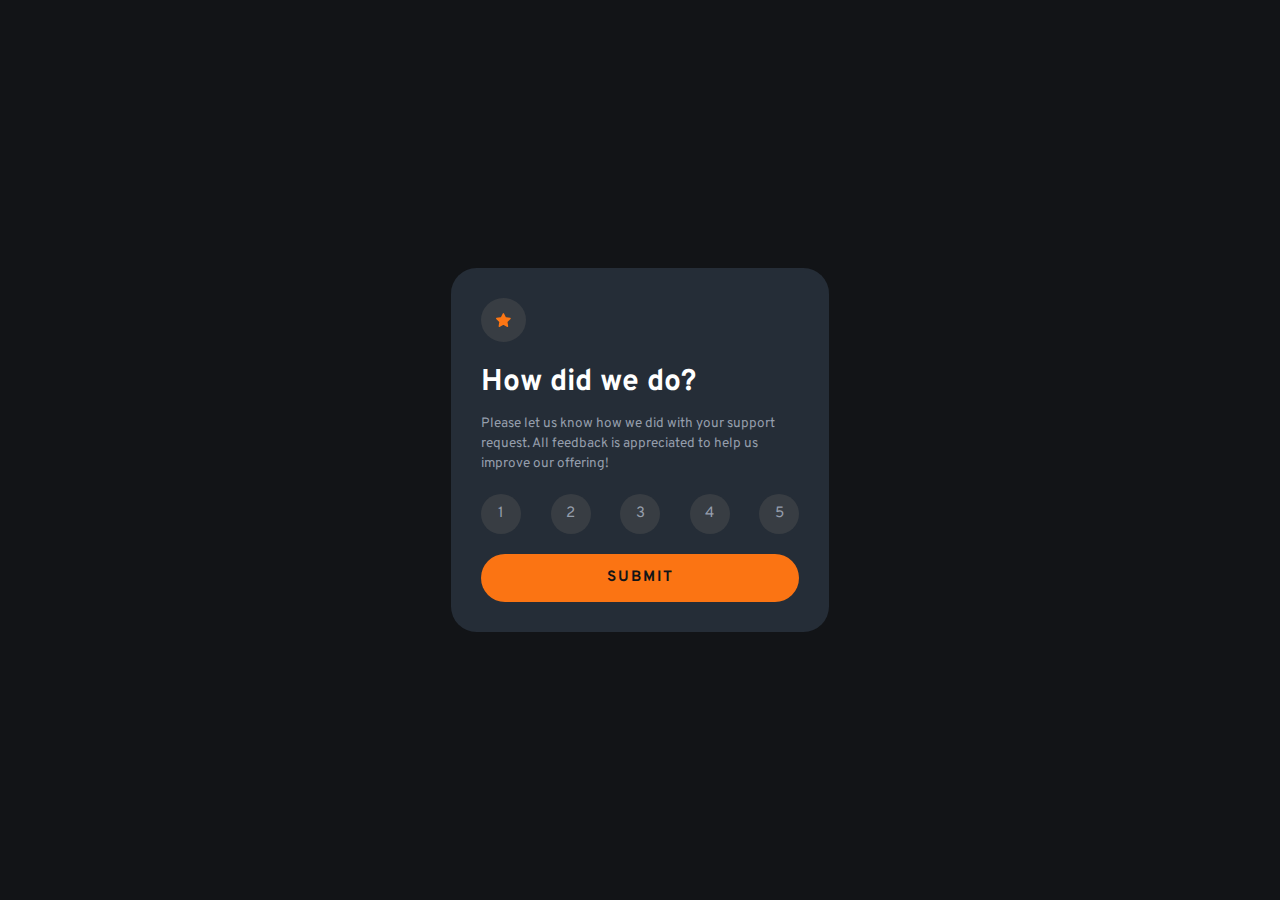
==== interactive-rating-component-main/index.html @ 9e32ed81 "start new project, styles css has been added" ====
<!DOCTYPE html>
<html lang="en">
<head>
  <meta charset="UTF-8">
  <meta name="viewport" content="width=device-width, initial-scale=1.0">
  <link rel="icon" type="image/png" sizes="32x32" href="./images/favicon-32x32.png">
  <!-- google fonts -->
  <link rel="preconnect" href="https://fonts.googleapis.com">
  <link rel="preconnect" href="https://fonts.gstatic.com" crossorigin>
  <link href="https://fonts.googleapis.com/css2?family=Overpass:ital,wght@0,100..900;1,100..900&display=swap" rel="stylesheet">
  <!-- styles css -->
  <link rel="stylesheet" href="./css//normalize.css">
  <link rel="stylesheet" href="./css//styles.css">
  
  <title>Frontend Mentor | Interactive rating component</title>

  <!-- <style>
    .attribution { font-size: 11px; text-align: center; }
    .attribution a { color: hsl(228, 45%, 44%); }
  </style> -->
</head>
<body>

  <!-- Rating state start -->

  <div class="rating__container">
    <div class="rating__start">
      <img src="./images/icon-star.svg" alt="start" class="start__image">
    </div>

    <h3 class="rating__title">How did we do?</h3>
    <p class="rating__content">
      Please let us know how we did with your support request. All feedback is appreciated 
      to help us improve our offering!
    </p>

    <div class="rating__calification">
      <div class="number__calification">1</div>
      <div class="number__calification">2</div>
      <div class="number__calification">3</div>
      <div class="number__calification">4</div>
      <div class="number__calification">5</div>
    </div>
    
    <button type="button" class="calification__submit">Submit</button>
  </div>


  <!-- Rating state end -->

  <!-- Thank you state start -->

  <!-- You selected  Add rating here out of 5k -->

  <!-- Thank you!

  We appreciate you taking the time to give a rating. If you ever need more support, 
  don’t hesitate to get in touch! -->

  <!-- Thank you state end -->

  
  <!-- <div class="attribution">
    Challenge by <a href="https://www.frontendmentor.io?ref=challenge" target="_blank">Frontend Mentor</a>. 
    Coded by <a href="#">Your Name Here</a>.
  </div> -->
</body>
</html>
---- interactive-rating-component-main/css/styles.css ----
:root{
    --Orange: hsl(25, 97%, 53%);
    --White: hsl(0, 0%, 100%);
    --Light-Grey: hsl(217, 12%, 63%);
    --Dark-Blue: hsl(213, 19%, 18%);
    --Semi-Dark-Blue: hsl(213, 9%, 24%);
    --Very-Dark-Blue: hsl(216, 12%, 8%);
    --Font-Overpass: "Overpass", sans-serif;
}

body{
    min-height: 100vh;
    display: flex;
    justify-content: center;
    align-items: center;
    background-color: var(--Very-Dark-Blue);
    font-size: 15px;
    font-family: var(--Font-Overpass);
}

.rating__container{
    display: block;
    background: var(--Dark-Blue);
    width: 90%;
    max-width: 378px;
    padding: 2em;
    border-radius: 1rem;
}

.rating__start{
    padding: 1em;
    width: max-content;
    background-color: var(--Semi-Dark-Blue);
    border-radius: 50%;
    overflow: hidden;
    margin-bottom: 1.5rem;
}

.start__image{
    display: block;
    width: 1em;
}

.rating__title{
    color: var(--White);
    font-weight: 700;
    font-size: 2em;
    margin-bottom: 0.8rem;
}

.rating__content{
    color: var(--Light-Grey);
    font-size: 0.9em;
    line-height: 1.5;
}

.rating__calification{
    display: flex;
    column-gap: 1rem;
    margin: 1.2rem 0 1.3rem;
    justify-content: space-between;
    align-items: center;
}

.rating__calification .number__calification{
    background-color: var(--Semi-Dark-Blue);
    color: var(--Light-Grey);
    display: flex;
    align-items: center;
    justify-content: center;
    padding: 0;
    width: 40px;
    height: 40px;
    border-radius: 50%;
    font-size: 1em;
}

.rating__calification .number__calification:hover{
    background-color: var(--Orange);
    color: var(--Very-Dark-Blue);
    transition-property: background, color;
    transition-duration: .5s;
    transition-timing-function: cubic-bezier(0.075, 0.82, 0.165, 1);
}

.calification__submit{
    cursor: pointer;
    display: block;
    width: 100%;
    text-transform: uppercase;
    font-weight: 700;
    letter-spacing: 2px;
    padding: 1em 6em;
    background-color: var(--Orange);
    color: var(--Very-Dark-Blue);
    border: none;
    border-radius: 2rem;
    outline: none;
    transition-property: background;
    transition-duration: .5s;
    transition-timing-function: cubic-bezier(0.075, 0.82, 0.165, 1);
}

.calification__submit:hover{
    background-color: var(--White);

}

@media (min-width: 768px){
    .rating__container{
        border-radius: 1.7em;
        padding: 2em;
    }
}
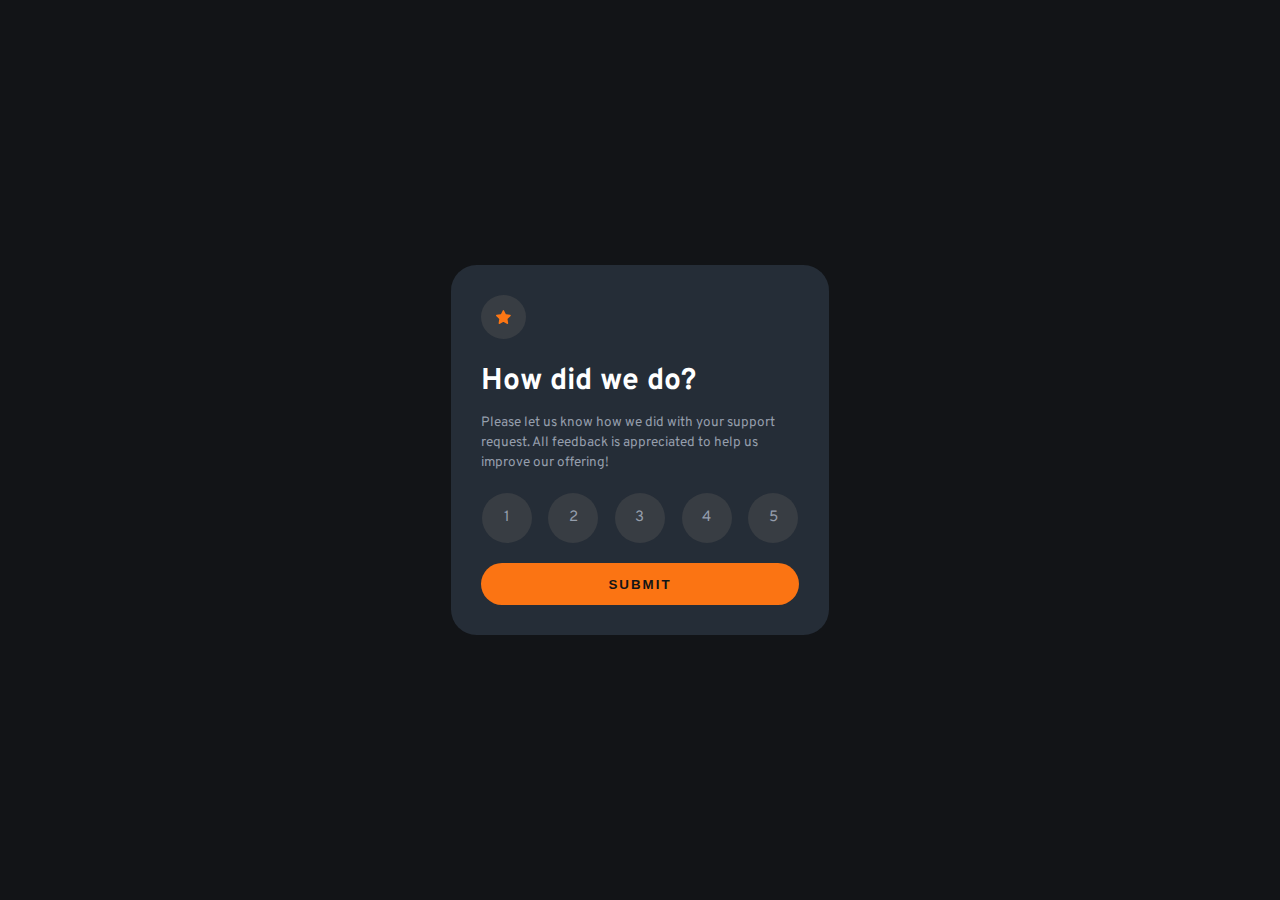
==== commit fa45abc2: "enhance the styles" ====
--- a/interactive-rating-component-main/index.html
+++ b/interactive-rating-component-main/index.html
@@ -35,7 +35,7 @@
     </p>
 
     <div class="rating__calification">
-      <div class="number__calification">1</div>
+      <div class="number__calification"><span>1</span></div>
       <div class="number__calification">2</div>
       <div class="number__calification">3</div>
       <div class="number__calification">4</div>
--- a/interactive-rating-component-main/css/styles.css
+++ b/interactive-rating-component-main/css/styles.css
@@ -1,3 +1,9 @@
+*{
+    margin: 0;
+    box-sizing: border-box;
+    padding: 0;
+}
+
 :root{
     --Orange: hsl(25, 97%, 53%);
     --White: hsl(0, 0%, 100%);
@@ -56,21 +62,21 @@
 
 .rating__calification{
     display: flex;
-    column-gap: 1rem;
+    flex-wrap: wrap;
+    gap: 1rem;
     margin: 1.2rem 0 1.3rem;
-    justify-content: space-between;
+    justify-content: space-evenly;
     align-items: center;
 }
 
 .rating__calification .number__calification{
     background-color: var(--Semi-Dark-Blue);
     color: var(--Light-Grey);
-    display: flex;
+    display: inline-flex;
     align-items: center;
     justify-content: center;
-    padding: 0;
-    width: 40px;
-    height: 40px;
+    width: 50px;
+    height: 50px;
     border-radius: 50%;
     font-size: 1em;
 }
@@ -84,6 +90,7 @@
 }
 
 .calification__submit{
+    text-align: center;
     cursor: pointer;
     display: block;
     width: 100%;
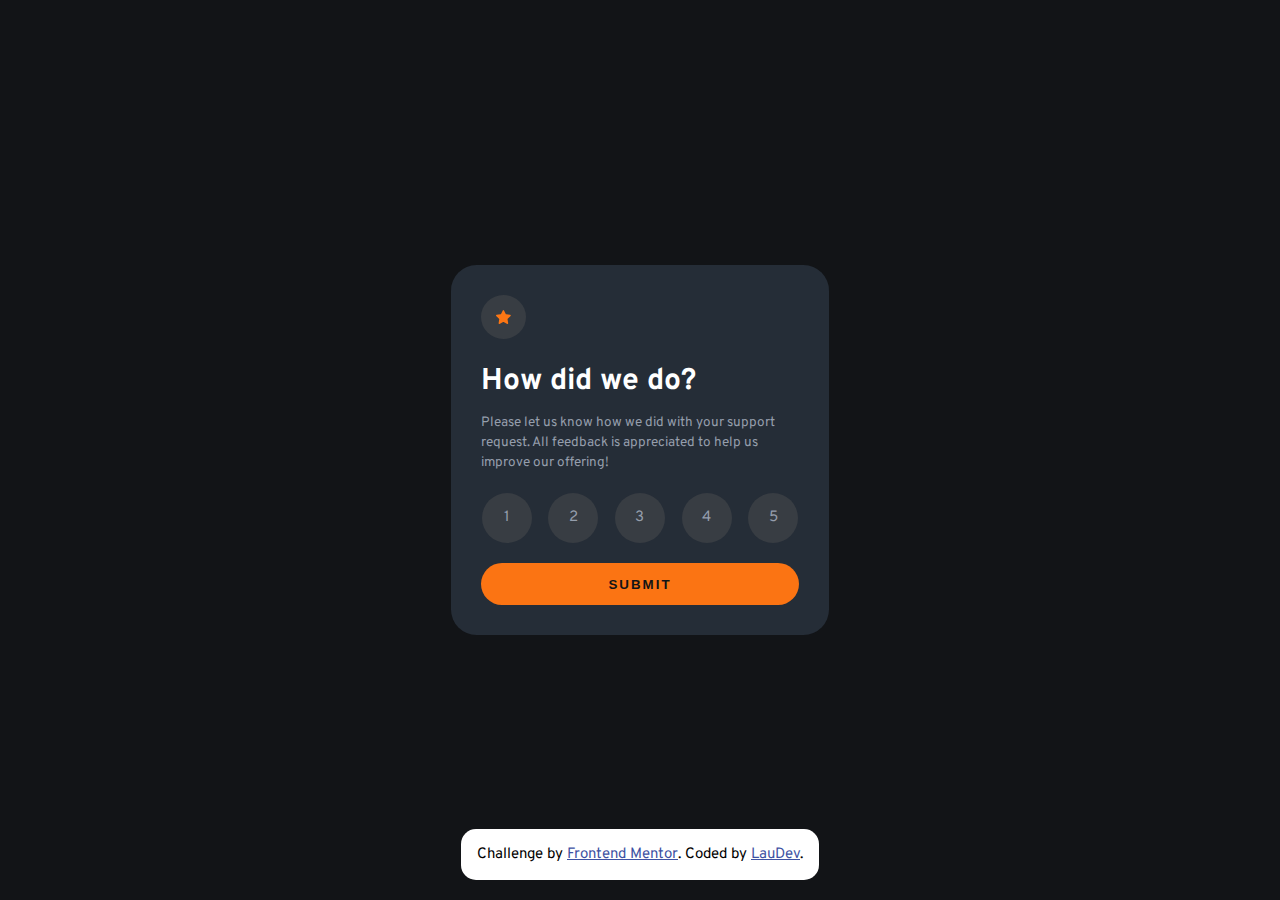
==== commit 9195dd67: "start new challenge and fihish it" ====
--- a/interactive-rating-component-main/index.html
+++ b/interactive-rating-component-main/index.html
@@ -14,16 +14,23 @@
   
   <title>Frontend Mentor | Interactive rating component</title>
 
-  <!-- <style>
-    .attribution { font-size: 11px; text-align: center; }
+  <style>
+    .attribution { background-color: white; 
+      position: absolute;
+      border-radius: 15px;
+      padding: 1rem; 
+      bottom: 20px;
+      font-size: 15px; 
+      text-align: center; 
+    }
     .attribution a { color: hsl(228, 45%, 44%); }
-  </style> -->
+  </style>
 </head>
 <body>
 
   <!-- Rating state start -->
 
-  <div class="rating__container">
+  <div class="rating__container" id="rating-container">
     <div class="rating__start">
       <img src="./images/icon-star.svg" alt="start" class="start__image">
     </div>
@@ -35,34 +42,30 @@
     </p>
 
     <div class="rating__calification">
-      <div class="number__calification"><span>1</span></div>
-      <div class="number__calification">2</div>
-      <div class="number__calification">3</div>
-      <div class="number__calification">4</div>
-      <div class="number__calification">5</div>
+      <div class="number__calification" id="item-puntuation">1</div>
+      <div class="number__calification" id="item-puntuation">2</div>
+      <div class="number__calification" id="item-puntuation">3</div>
+      <div class="number__calification" id="item-puntuation">4</div>
+      <div class="number__calification" id="item-puntuation">5</div>
     </div>
     
-    <button type="button" class="calification__submit">Submit</button>
+    <button type="button" id="rating-btn-send" class="calification__submit">Submit</button>
   </div>
 
-
-  <!-- Rating state end -->
-
-  <!-- Thank you state start -->
-
-  <!-- You selected  Add rating here out of 5k -->
-
-  <!-- Thank you!
-
-  We appreciate you taking the time to give a rating. If you ever need more support, 
-  don’t hesitate to get in touch! -->
-
-  <!-- Thank you state end -->
-
-  
-  <!-- <div class="attribution">
+  <div class="thanks__modal" id="thanks-modal">
+    <img src="./images/illustration-thank-you.svg" alt="sending-rating">
+    <p class="thanks__puntuation"></p>
+    <h3 class="thanks__title">Thank You!</h3>
+    <p class="thanks__paragraph">
+      We appreciate you taking the time to give a rating. If you ever need more support, 
+      don’t hesitate to get in touch! 
+    </p>
+  </div>
+ 
+  <div class="attribution">
     Challenge by <a href="https://www.frontendmentor.io?ref=challenge" target="_blank">Frontend Mentor</a>. 
-    Coded by <a href="#">Your Name Here</a>.
-  </div> -->
+    Coded by <a href="#">LauDev</a>.
+  </div>
+  <script src="./js//script.js"></script>
 </body>
 </html>--- a/interactive-rating-component-main/css/styles.css
+++ b/interactive-rating-component-main/css/styles.css
@@ -14,6 +14,28 @@
     --Font-Overpass: "Overpass", sans-serif;
 }
 
+@keyframes fade-in{
+    0% {
+        opacity: 0;
+        transform: translateY(-20px);
+    }
+    100%{
+        opacity: 100%;
+        transform: translateY(0px);
+    }
+}
+
+@keyframes zoom-in{
+    0% {
+        opacity: 0;
+        transform: scale(0.5);
+    }
+    100%{
+        opacity: 100%;
+        transform: scale(1);
+    }
+}
+
 body{
     min-height: 100vh;
     display: flex;
@@ -25,12 +47,13 @@
 }
 
 .rating__container{
-    display: block;
     background: var(--Dark-Blue);
     width: 90%;
     max-width: 378px;
     padding: 2em;
     border-radius: 1rem;
+    transition-property: transform;
+    animation: fade-in 0.5s ease-in-out;
 }
 
 .rating__start{
@@ -89,6 +112,15 @@
     transition-timing-function: cubic-bezier(0.075, 0.82, 0.165, 1);
 }
 
+.rating__calification .number__calification--active{
+    background-color: var(--White);
+    color: var(--Very-Dark-Blue);
+}
+
+.rating__calification .number__calification--active:hover{
+    background-color: var(--White);
+}
+
 .calification__submit{
     text-align: center;
     cursor: pointer;
@@ -113,9 +145,46 @@
 
 }
 
+.thanks__modal{
+    display: none;
+    background-color: var(--Dark-Blue);
+    width: 90%;
+    max-width: 384px;
+    padding: 3em 1.5em;
+    border-radius: 1rem;
+    overflow: hidden;
+    text-align: center;
+    transition-property: transform;
+    animation: zoom-in .5s ease-in-out;
+}
+
+.thanks__puntuation{
+    color: var(--Orange);
+    background-color: var(--Semi-Dark-Blue);
+    width: max-content;
+    margin: 1em auto 2em;
+    padding: 8px 1em;
+    font-weight: 400;
+    line-height: 1;
+    border-radius: 2em;
+
+}
+
+.thanks__title{
+    font-size: 2em;
+    color: white;
+    margin-bottom: 1em;
+}
+
+.thanks__paragraph{
+    color: var(--Light-Grey);
+    line-height: 1.5;
+}
+
 @media (min-width: 768px){
     .rating__container{
         border-radius: 1.7em;
         padding: 2em;
     }
-}+}
+
